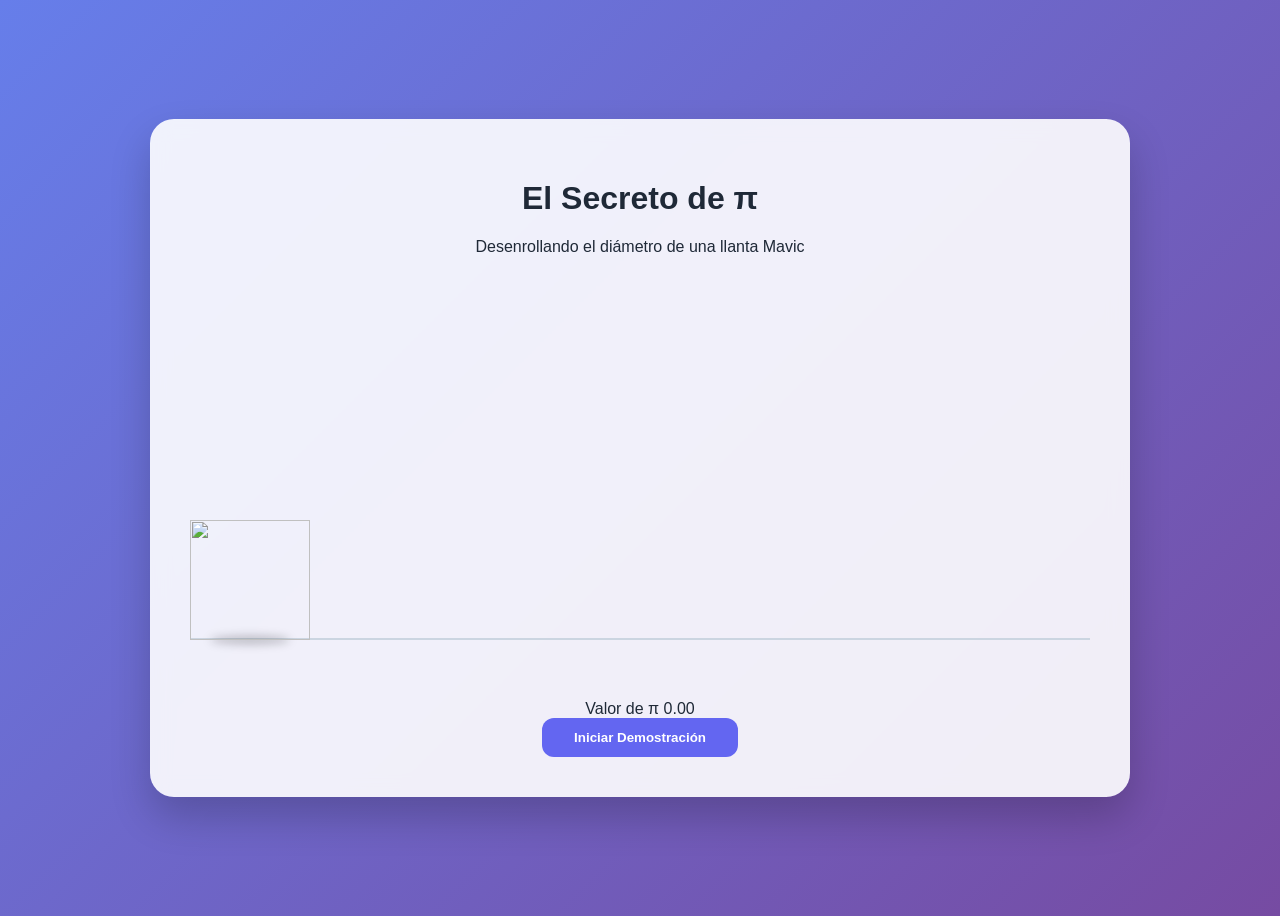
==== index.html @ adf9c50d "Update and rename Base.html to index.html" ====
<!DOCTYPE html>
<html lang="es">

<head>
    <meta charset="UTF-8">
    <title>Demostración de Pi - Llanta</title>
    <link rel="stylesheet" href="style.css">
</head>

<body>

    <div class="glass-card">
        <h1>El Secreto de &pi;</h1>
        <p class="subtitle">Desenrollando el diámetro de una llanta Mavic</p>

        <div class="resumen-barras">
            <div id="ref-1" class="barra-ref" style="background:#FF5722">D1</div>
            <div id="ref-2" class="barra-ref" style="background:#2196F3">D2</div>
            <div id="ref-3" class="barra-ref" style="background:#4CAF50">D3</div>
            <div id="ref-4" class="barra-ref" style="background:#9C27B0">.14</div>
        </div>

        <div class="escena">
            <div id="camino-pintado" class="camino-pintado"></div>
            <div class="suelo-linea"></div>

            <img src="llanta.png" id="llanta" class="llanta">
            <div id="sombra" class="sombra"></div>
        </div>

        <div class="stats">
            <div class="stat-card">
                <span class="label">Valor de &pi;</span>
                <span id="contador" class="value">0.00</span>
            </div>
        </div>

        <button class="btn-primary" onclick="animar()">Iniciar Demostración</button>
    </div>

    <script src="script.js"></script>
</body>

</html>
---- style.css ----
/* CSS con Estilo Moderno */
:root {
    --primary: #6366f1;
    --accent: #f59e0b;
}

body {
    background: linear-gradient(135deg, #667eea 0%, #764ba2 100%);
    font-family: 'Poppins', sans-serif;
    color: #1f2937;
    height: 100vh;
    display: flex;
    justify-content: center;
    align-items: center;
}

.glass-card {
    background: rgba(255, 255, 255, 0.9);
    backdrop-filter: blur(10px);
    border-radius: 24px;
    padding: 40px;
    box-shadow: 0 20px 40px rgba(0, 0, 0, 0.2);
    text-align: center;
    width: 80%;
    max-width: 900px;
}

.escena {
    position: relative;
    height: 220px;
    margin: 40px 0;
}

.llanta {
    width: 120px;
    height: 120px;
    position: absolute;
    bottom: 20px;
    /* Separada del borde para la sombra */
    left: 0;
    z-index: 5;
}

.sombra {
    width: 80px;
    height: 10px;
    background: rgba(0, 0, 0, 0.2);
    border-radius: 50%;
    position: absolute;
    bottom: 15px;
    left: 20px;
    filter: blur(4px);
}

.suelo-linea {
    position: absolute;
    bottom: 20px;
    width: 100%;
    height: 2px;
    background: #cbd5e1;
}

/* Estilo para los segmentos de colores */
.segmento {
    height: 100%;
    display: flex;
    align-items: center;
    justify-content: center;
    color: white;
    font-size: 12px;
    font-weight: 600;
    border-right: 1px solid rgba(255, 255, 255, 0.3);
}

.btn-primary {
    background: var(--primary);
    color: white;
    padding: 12px 32px;
    border-radius: 12px;
    border: none;
    font-weight: 600;
    cursor: pointer;
    transition: transform 0.2s;
}

.btn-primary:hover {
    transform: translateY(-2px);
    box-shadow: 0 10px 15px rgba(99, 102, 241, 0.4);
}

/* Añade esto a tu CSS */
.camino-pintado {
    position: absolute;
    bottom: 20px;
    /* Misma altura que la línea del suelo */
    left: 60px;
    /* Mitad de la llanta para que empiece en el punto de contacto */
    height: 8px;
    display: flex;
    align-items: flex-end;
    width: 0;
    overflow: hidden;
    z-index: 3;
}

.segmento-suelo {
    height: 100%;
    flex-shrink: 0;
    animation: aparecer 0.2s ease-out;
}

@keyframes aparecer {
    from {
        opacity: 0;
        transform: translateY(5px);
    }

    to {
        opacity: 1;
        transform: translateY(0);
    }
}

.resumen-barras {
    display: flex;
    flex-direction: column;
    gap: 8px;
    margin: 20px auto;
    width: 500px;
    align-items: flex-start;
    /* Crecerán de izquierda a derecha */
}

.barra-ref {
    height: 25px;
    width: 0;
    border-radius: 4px;
    color: white;
    font-size: 12px;
    font-weight: bold;
    display: flex;
    align-items: center;
    justify-content: center;
    overflow: hidden;
    /* La transición se define en JS para poder calcular los retrasos */
}

.camino-pintado {
    position: absolute;
    bottom: 20px;
    left: 60px;
    height: 10px;
    display: flex;
    justify-content: flex-start;
    /* Asegura rastro de izquierda a derecha */
    width: 0;
    overflow: hidden;
}
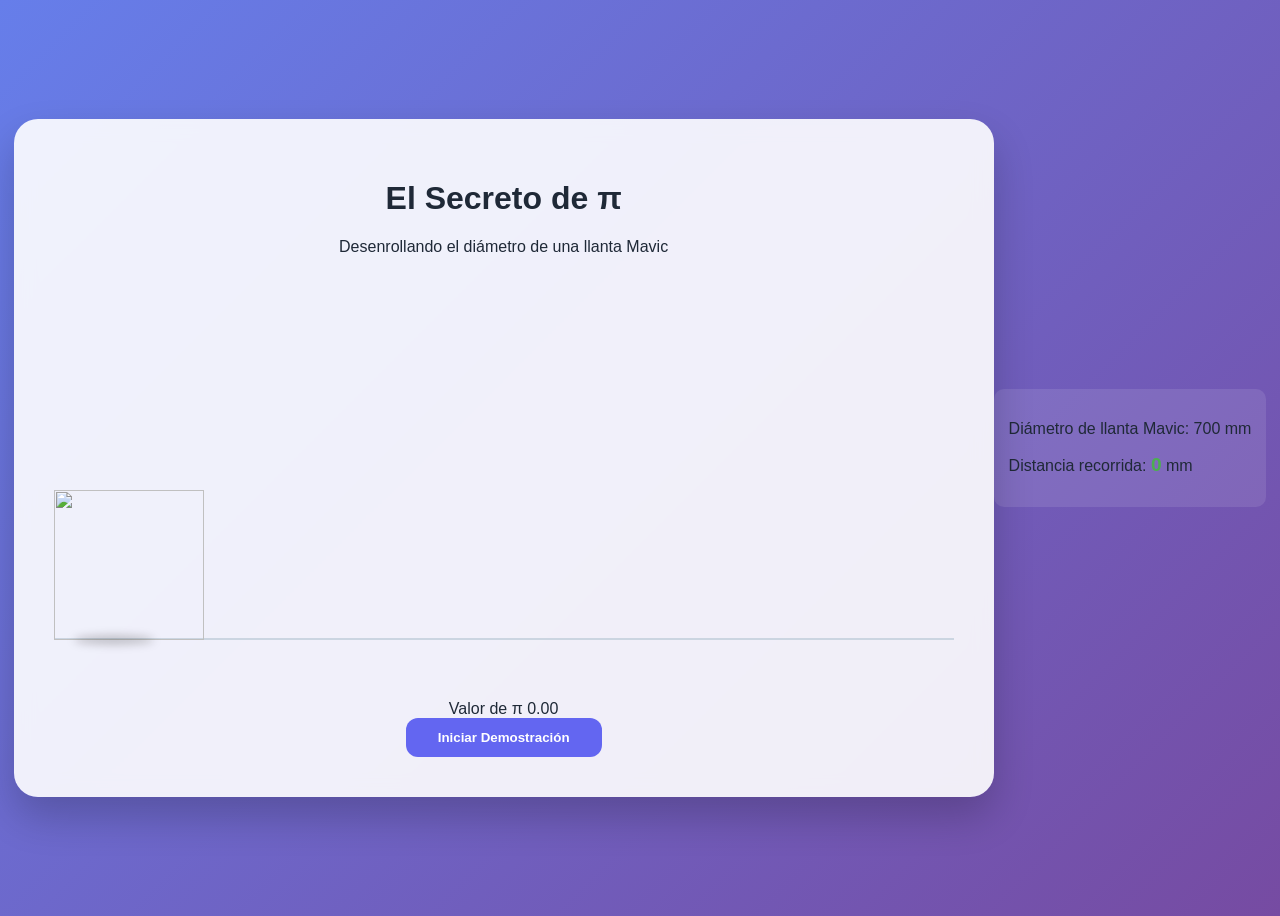
==== commit ee10cb05: "Update index.html" ====
--- a/index.html
+++ b/index.html
@@ -38,6 +38,14 @@
         <button class="btn-primary" onclick="animar()">Iniciar Demostración</button>
     </div>
 
+    <div class="info-tecnica">
+        <p>Diámetro de llanta Mavic: <span id="medida-diametro">700</span> mm</p>
+        <p>Distancia recorrida: <b id="distancia-recorrida">0</b> mm</p>
+    </div>
+
+    <div class="contenedor-animacion">
+    </div>
+
     <script src="script.js"></script>
 </body>
 
--- a/style.css
+++ b/style.css
@@ -32,13 +32,24 @@
 }
 
 .llanta {
-    width: 120px;
-    height: 120px;
+    width: 150px;
+    height: 150px;
     position: absolute;
     bottom: 20px;
-    /* Separada del borde para la sombra */
     left: 0;
-    z-index: 5;
+}
+
+.info-tecnica {
+    background: rgba(255, 255, 255, 0.1);
+    padding: 15px;
+    border-radius: 10px;
+    margin-bottom: 20px;
+    font-family: 'Segoe UI', sans-serif;
+}
+
+#distancia-recorrida {
+    color: #4CAF50;
+    font-size: 1.2em;
 }
 
 .sombra {
@@ -88,12 +99,12 @@
     box-shadow: 0 10px 15px rgba(99, 102, 241, 0.4);
 }
 
-/* Añade esto a tu CSS */
+
 .camino-pintado {
     position: absolute;
     bottom: 20px;
     /* Misma altura que la línea del suelo */
-    left: 60px;
+    left: 75px;
     /* Mitad de la llanta para que empiece en el punto de contacto */
     height: 8px;
     display: flex;
@@ -155,4 +166,4 @@
     /* Asegura rastro de izquierda a derecha */
     width: 0;
     overflow: hidden;
-}+}
